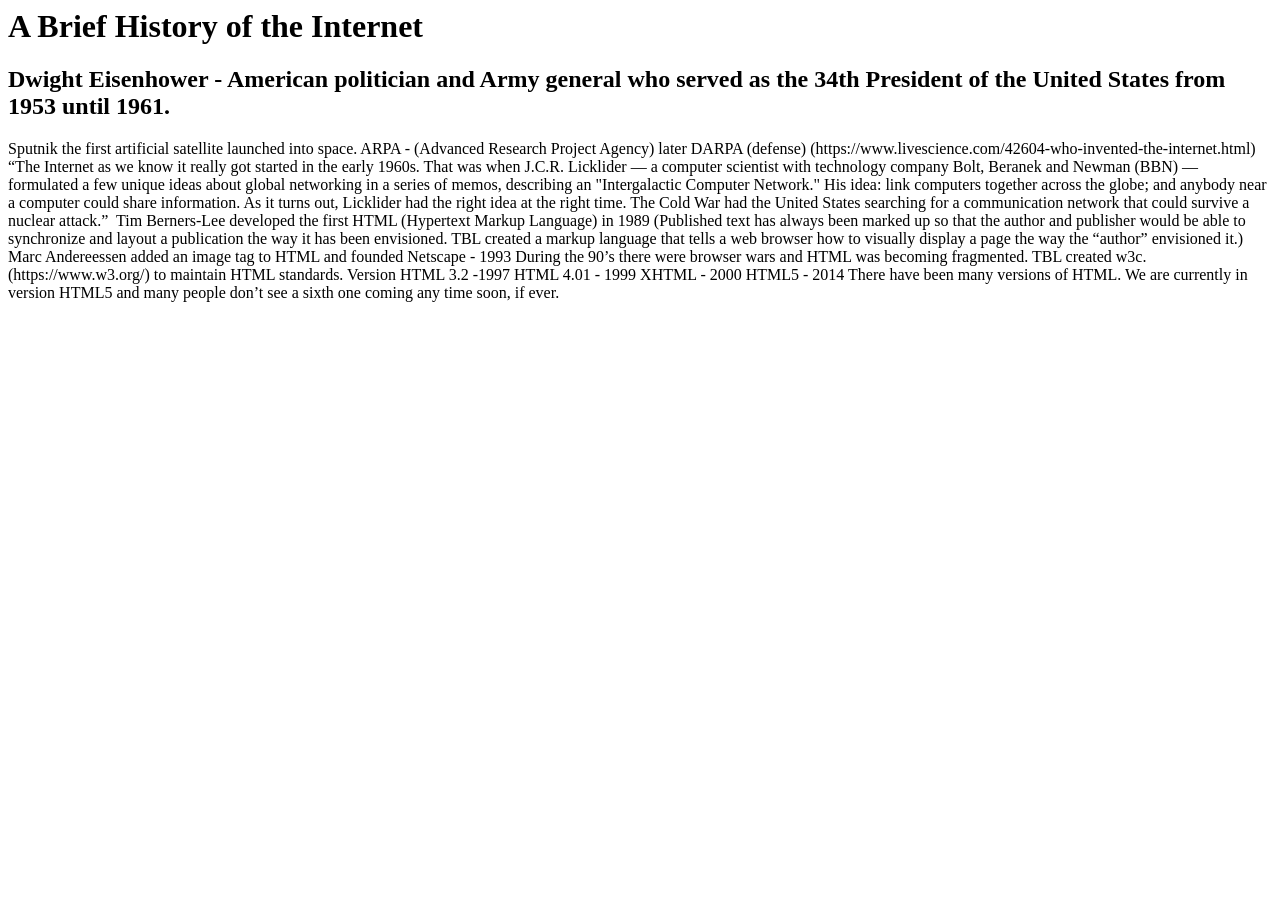
==== week-2/history of the enternet/week2 history.html @ 3c2fab19 "update updated" ====
<html><!DOCTYPE html>
<html lang="en">
<head>
    <meta charset="UTF-8">
    <meta name="viewport" content="width=device-width, initial-scale=1.0">
    <title>History of the enternet</title>
</head>
<body>
   <h1> A Brief History of the Internet</h1>

<h2>Dwight Eisenhower - American politician and Army general who served as the 34th President of the United States from 1953 until 1961. </h2>

Sputnik the first artificial satellite launched into space.

ARPA - (Advanced Research Project Agency) later DARPA (defense)

(https://www.livescience.com/42604-who-invented-the-internet.html)
“The Internet as we know it really got started in the early 1960s. That was when J.C.R. Licklider — a computer scientist with technology company Bolt, Beranek and Newman (BBN) — formulated a few unique ideas about global networking in a series of memos, describing an "Intergalactic Computer Network."
His idea: link computers together across the globe; and anybody near a computer could share information. As it turns out, Licklider had the right idea at the right time. The Cold War had the United States searching for a communication network that could survive a nuclear attack.” 

Tim Berners-Lee developed the first HTML (Hypertext Markup Language) in 1989
(Published text has always been marked up so that the author and publisher would be able to synchronize and layout a publication the way it has been envisioned. TBL created a markup language that tells a web browser how to visually display a page the way the “author” envisioned it.) 

Marc Andereessen added an image tag to HTML and founded Netscape - 1993

During the 90’s there were browser wars and HTML was becoming fragmented. TBL created w3c. (https://www.w3.org/) to maintain HTML standards.

Version
HTML 3.2 -1997
HTML 4.01 - 1999
XHTML - 2000
HTML5 - 2014

There have been many versions of HTML. We are currently in version HTML5 and many people don’t see a sixth one coming any time soon, if ever. 
</body>
</html></html>
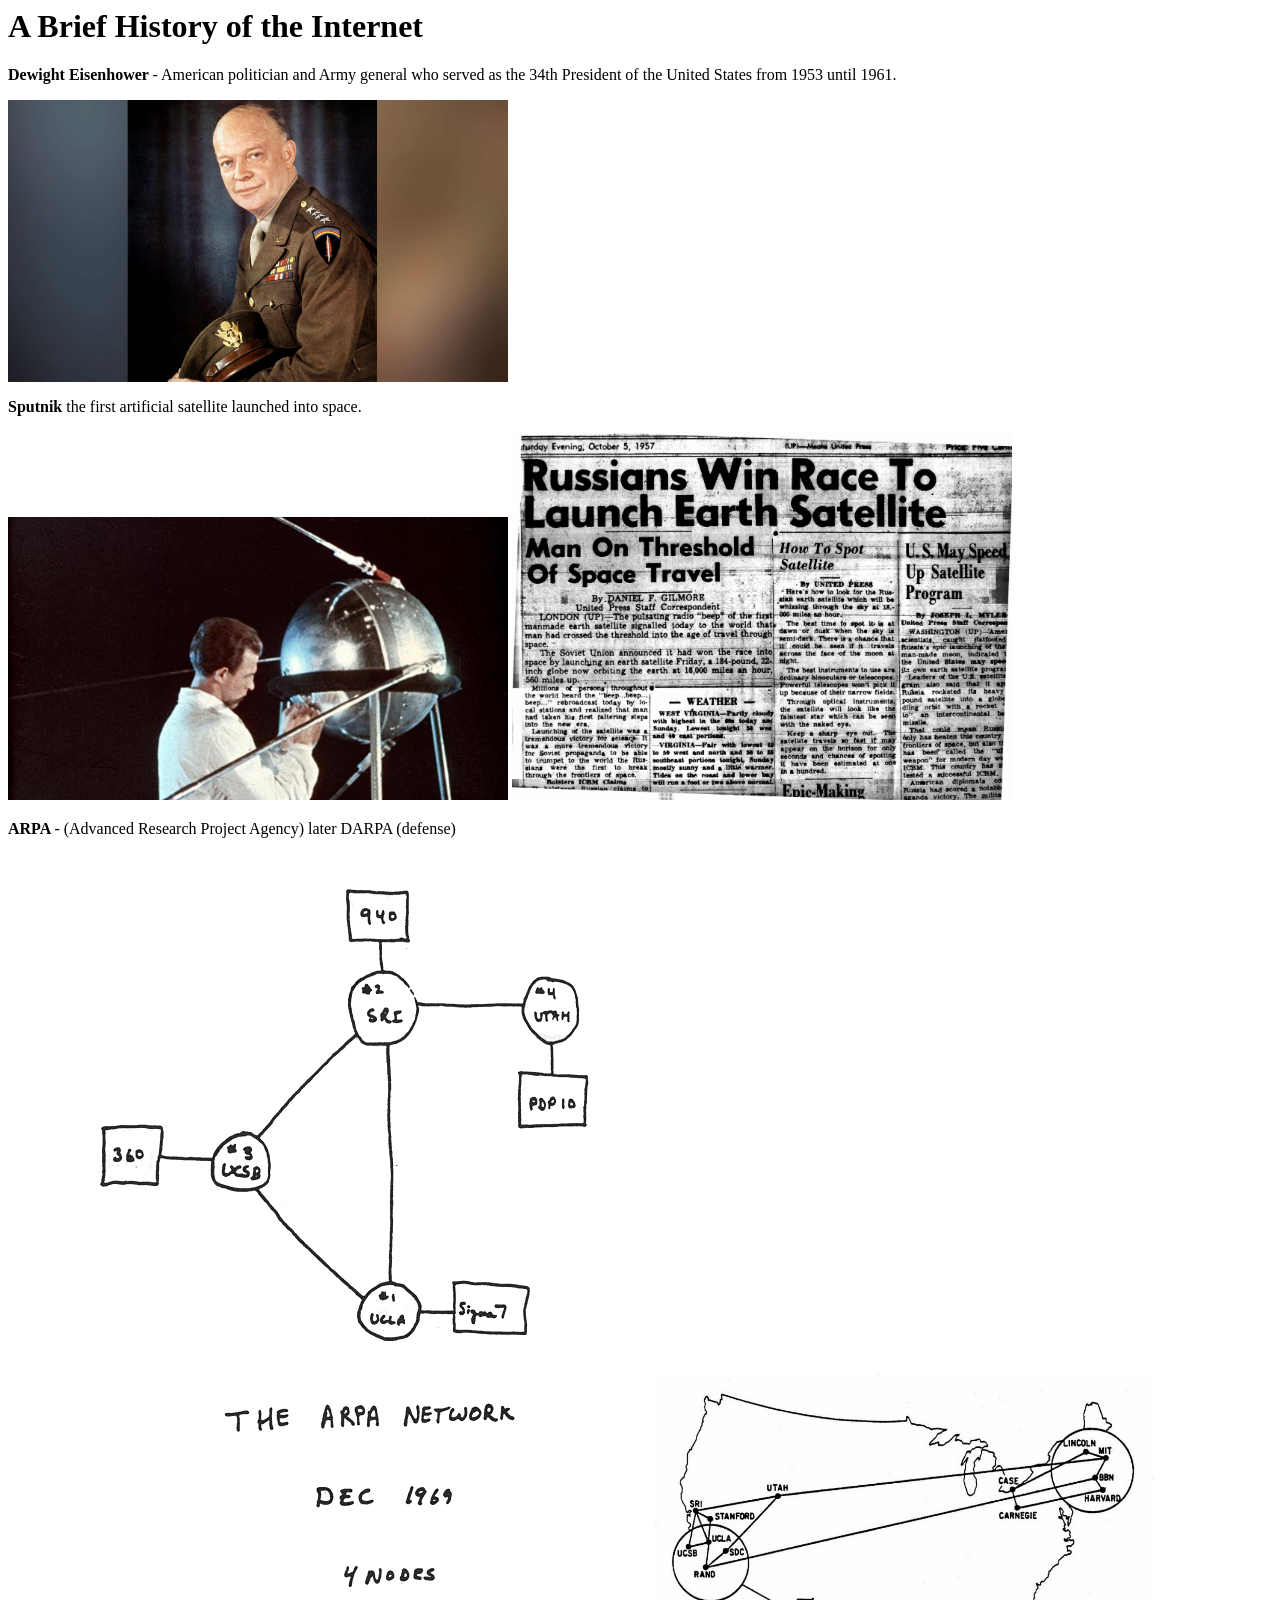
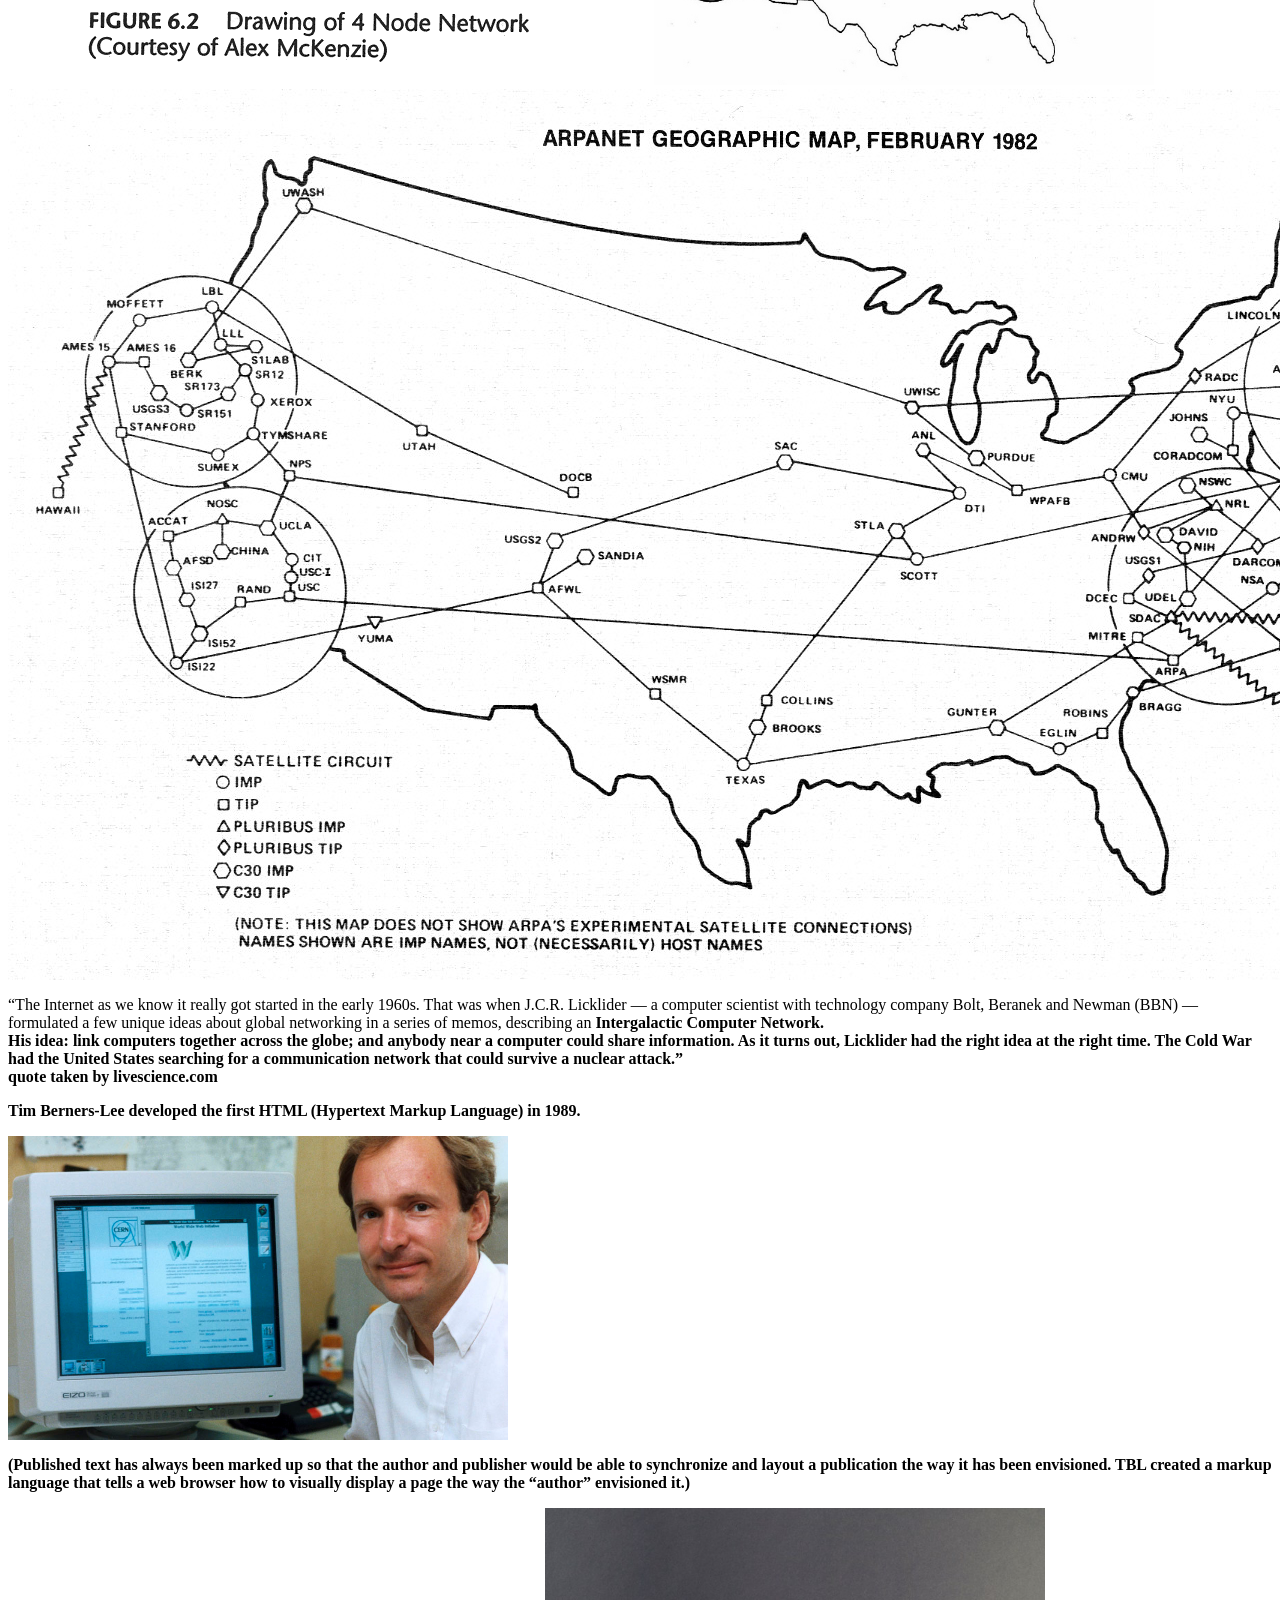
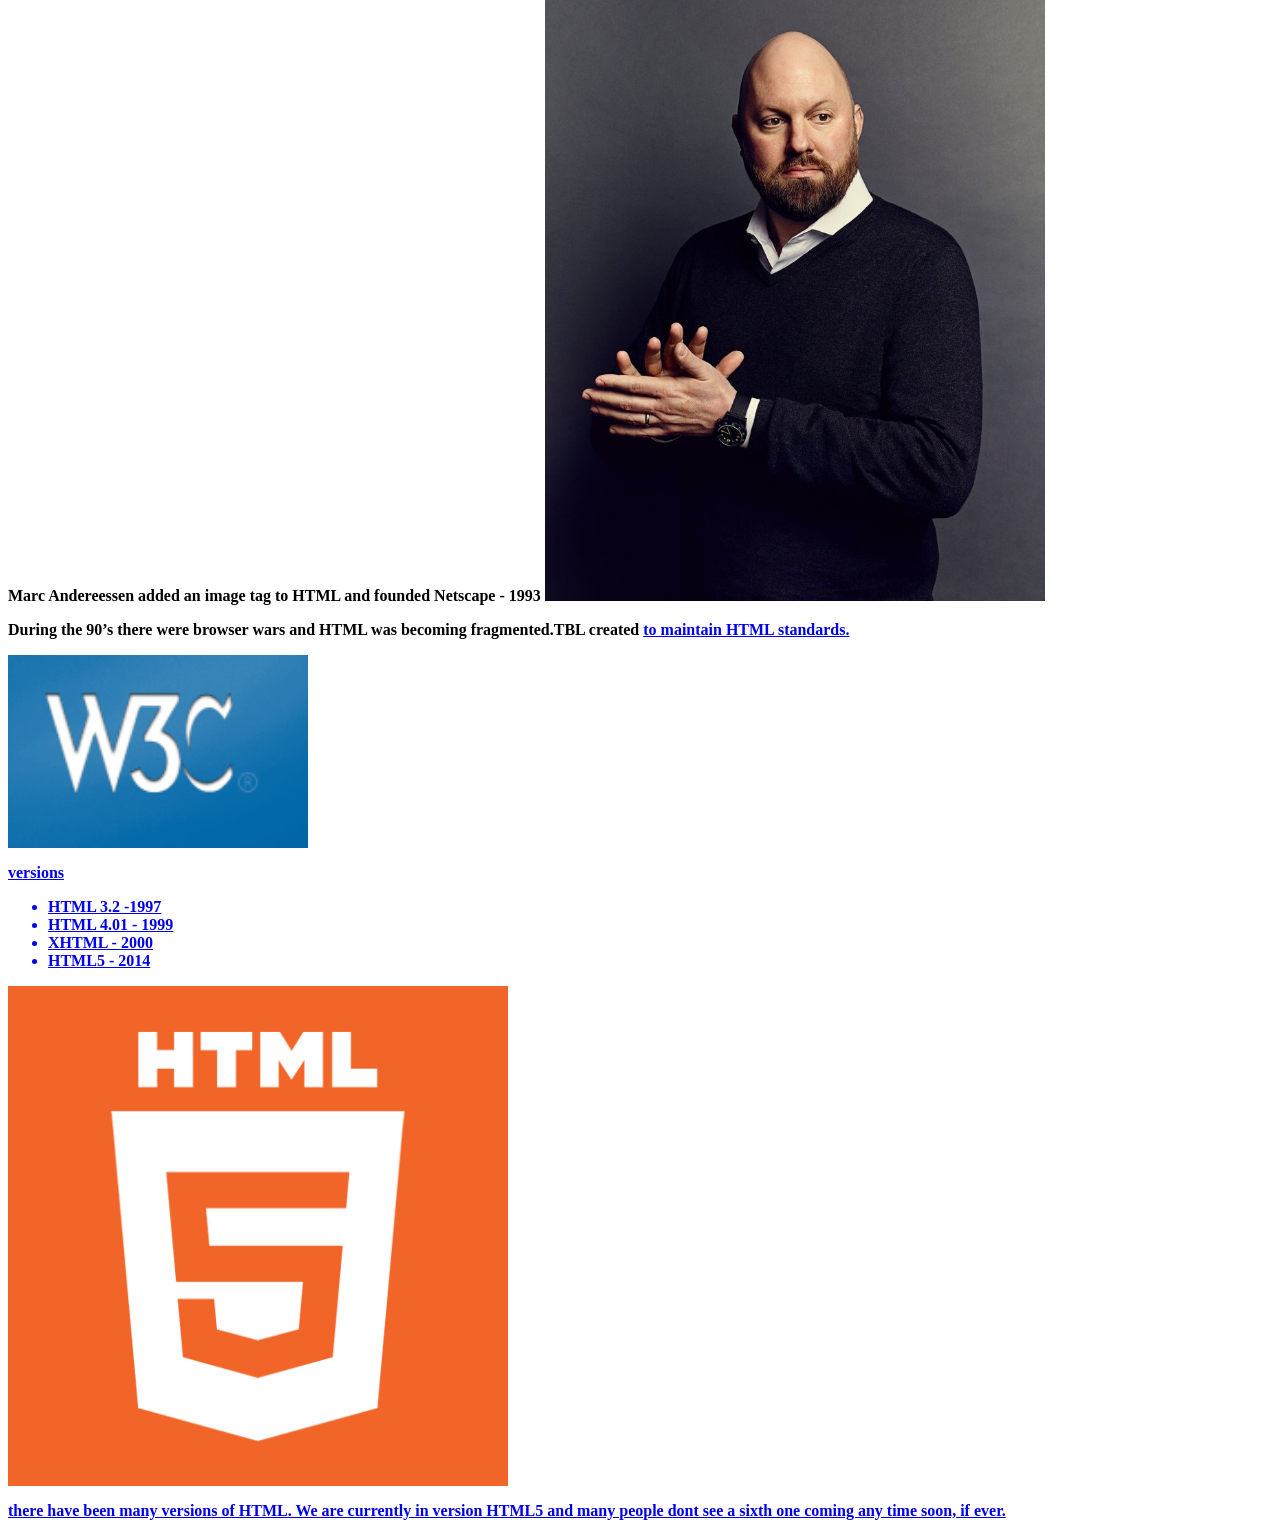
==== commit 4ce60c6e: "update updated" ====
--- a/week-2/history of the enternet/week2 history.html
+++ b/week-2/history of the enternet/week2 history.html
@@ -8,29 +8,46 @@
 <body>
    <h1> A Brief History of the Internet</h1>
 
-<h2>Dwight Eisenhower - American politician and Army general who served as the 34th President of the United States from 1953 until 1961. </h2>
+<p><b>Dewight Eisenhower </b>- American politician and Army general who served as the 34th President of the United States from 1953 until 1961.</p>
+<img src="images/1-ike.jpg " alt="President Eisenhower" width="500px">
 
-Sputnik the first artificial satellite launched into space.
 
-ARPA - (Advanced Research Project Agency) later DARPA (defense)
+<p><b>Sputnik</b> the first artificial satellite launched into space.</p>
+<img src="images/2-sputnik-1957.jpg" alt="2-sputnik-1957" width="500px">
+<img src="images/3-news-10-1957.jpg" alt="Sputnik" width="500px"><br>
 
-(https://www.livescience.com/42604-who-invented-the-internet.html)
-“The Internet as we know it really got started in the early 1960s. That was when J.C.R. Licklider — a computer scientist with technology company Bolt, Beranek and Newman (BBN) — formulated a few unique ideas about global networking in a series of memos, describing an "Intergalactic Computer Network."
-His idea: link computers together across the globe; and anybody near a computer could share information. As it turns out, Licklider had the right idea at the right time. The Cold War had the United States searching for a communication network that could survive a nuclear attack.” 
+<p><b>ARPA </b>- (Advanced Research Project Agency) later DARPA (defense)</p>
+<img src="images/4-arpanet2.gif" alt="arpa" heigth="300px"> 
+ <img src="images/5-early-arpanet.jpg" alt="arpa" width="500px">
+ <img src="images/6-apranet-82.jpg" alt="arpa  width="500px>
 
-Tim Berners-Lee developed the first HTML (Hypertext Markup Language) in 1989
-(Published text has always been marked up so that the author and publisher would be able to synchronize and layout a publication the way it has been envisioned. TBL created a markup language that tells a web browser how to visually display a page the way the “author” envisioned it.) 
+
+<p>“The Internet as we know it really got started in the early 1960s.
+ That was when J.C.R. Licklider — a computer scientist with technology company Bolt, Beranek and Newman (BBN) — formulated a few unique ideas about global networking in a series of memos, describing an <b>Intergalactic Computer Network.<b><br>
+His idea: link computers together across the globe; and anybody near a computer could share information. As it turns out, Licklider had the right idea at the right time.
+ The Cold War had the United States searching for a communication network that could survive a nuclear attack.”<br>
+<a><href="https://www.livescience.com/42604-who-invented-the-internet.html" target=" _blank">quote taken by livescience.com</a>
+</p>
+<p><b>Tim Berners-Lee</b> developed the first HTML (Hypertext Markup Language) in 1989.</p>
+<img src="images/8-tim-berners-lee.jpg" alt="Tim berners lee" width="500px">
+<p>(Published text has always been marked up so that the author and publisher
+     would be able to synchronize and layout a publication the way it has been envisioned.
+     TBL created a markup language that tells a web browser how to visually display a page the way the “author” envisioned it.) </p>
 
 Marc Andereessen added an image tag to HTML and founded Netscape - 1993
+<img src="images/9-marc-andreessen.jpg" alt="Marc-andreessen" width="500px">
+ <p>During the 90’s there were browser wars and HTML was becoming fragmented.TBL created <a 
+    href=" https://www.w3.org/"> to maintain HTML standards.</p>
 
-During the 90’s there were browser wars and HTML was becoming fragmented. TBL created w3c. (https://www.w3.org/) to maintain HTML standards.
-
-Version
-HTML 3.2 -1997
-HTML 4.01 - 1999
-XHTML - 2000
-HTML5 - 2014
-
-There have been many versions of HTML. We are currently in version HTML5 and many people don’t see a sixth one coming any time soon, if ever. 
+<img src="images/12-w3c.png" alt="w3" width="300px">
+    <p>versions</p>
+     <ul>  
+         <li>HTML 3.2 -1997</li>
+        <li>HTML 4.01 - 1999</li>
+        <li>XHTML - 2000</li>
+        <li>HTML5 - 2014</li>
+    </ul>
+<img src="images/11-html5.png" alt="html" width="500px">   
+<p>there have been many versions of HTML. We are currently in version HTML5 and many people dont see a sixth one coming any time soon, if ever. </p>
 </body>
-</html></html>+</html>
